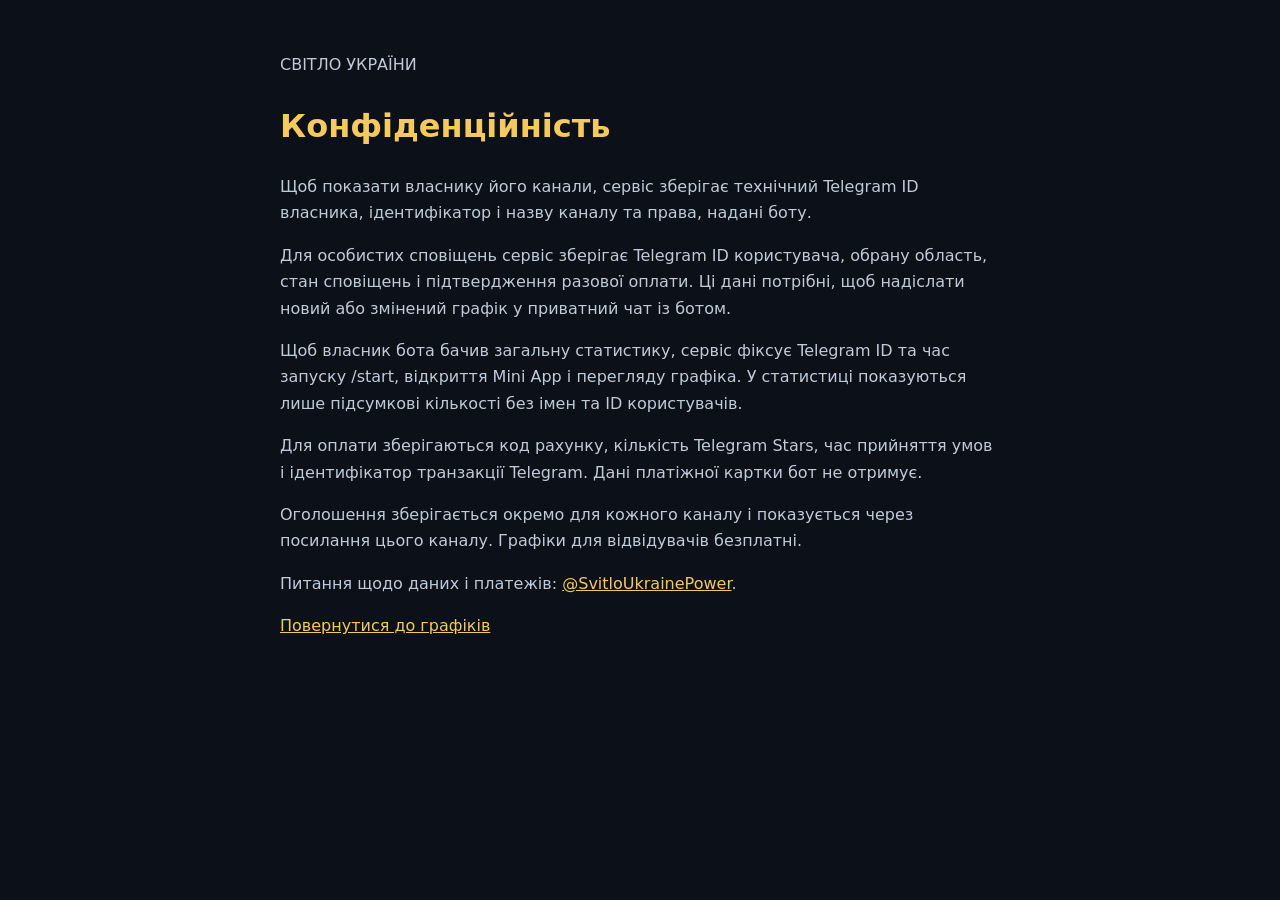
==== privacy.html @ a194680e "Publish Mini App build" ====
<!doctype html>
<html lang="uk">
  <head>
    <meta charset="UTF-8" />
    <meta name="viewport" content="width=device-width, initial-scale=1.0" />
    <meta name="theme-color" content="#0b1019" />
    <title>Конфіденційність · Світло України</title>
    <style>
      :root { color-scheme: dark; font-family: Inter, system-ui, sans-serif; background: #0b1019; color: #e8edf4; }
      body { margin: 0; padding: 24px; }
      .terms-page { max-width: 720px; margin: 28px auto; line-height: 1.65; color: #c1cad7; }
      h1 { color: #f4c95d; }
      a { color: #f4c95d; }
    </style>
  </head>
  <body>
    <main class="terms-page">
      <p class="step-label">СВІТЛО УКРАЇНИ</p>
      <h1>Конфіденційність</h1>
      <p>Щоб показати власнику його канали, сервіс зберігає технічний Telegram ID власника, ідентифікатор і назву каналу та права, надані боту.</p>
      <p>Для особистих сповіщень сервіс зберігає Telegram ID користувача, обрану область, стан сповіщень і підтвердження разової оплати. Ці дані потрібні, щоб надіслати новий або змінений графік у приватний чат із ботом.</p>
      <p>Щоб власник бота бачив загальну статистику, сервіс фіксує Telegram ID та час запуску /start, відкриття Mini App і перегляду графіка. У статистиці показуються лише підсумкові кількості без імен та ID користувачів.</p>
      <p>Для оплати зберігаються код рахунку, кількість Telegram Stars, час прийняття умов і ідентифікатор транзакції Telegram. Дані платіжної картки бот не отримує.</p>
      <p>Оголошення зберігається окремо для кожного каналу і показується через посилання цього каналу. Графіки для відвідувачів безплатні.</p>
      <p>Питання щодо даних і платежів: <a href="https://t.me/SvitloUkrainePower">@SvitloUkrainePower</a>.</p>
      <a class="inline-link" href="./">Повернутися до графіків</a>
    </main>
  </body>
</html>
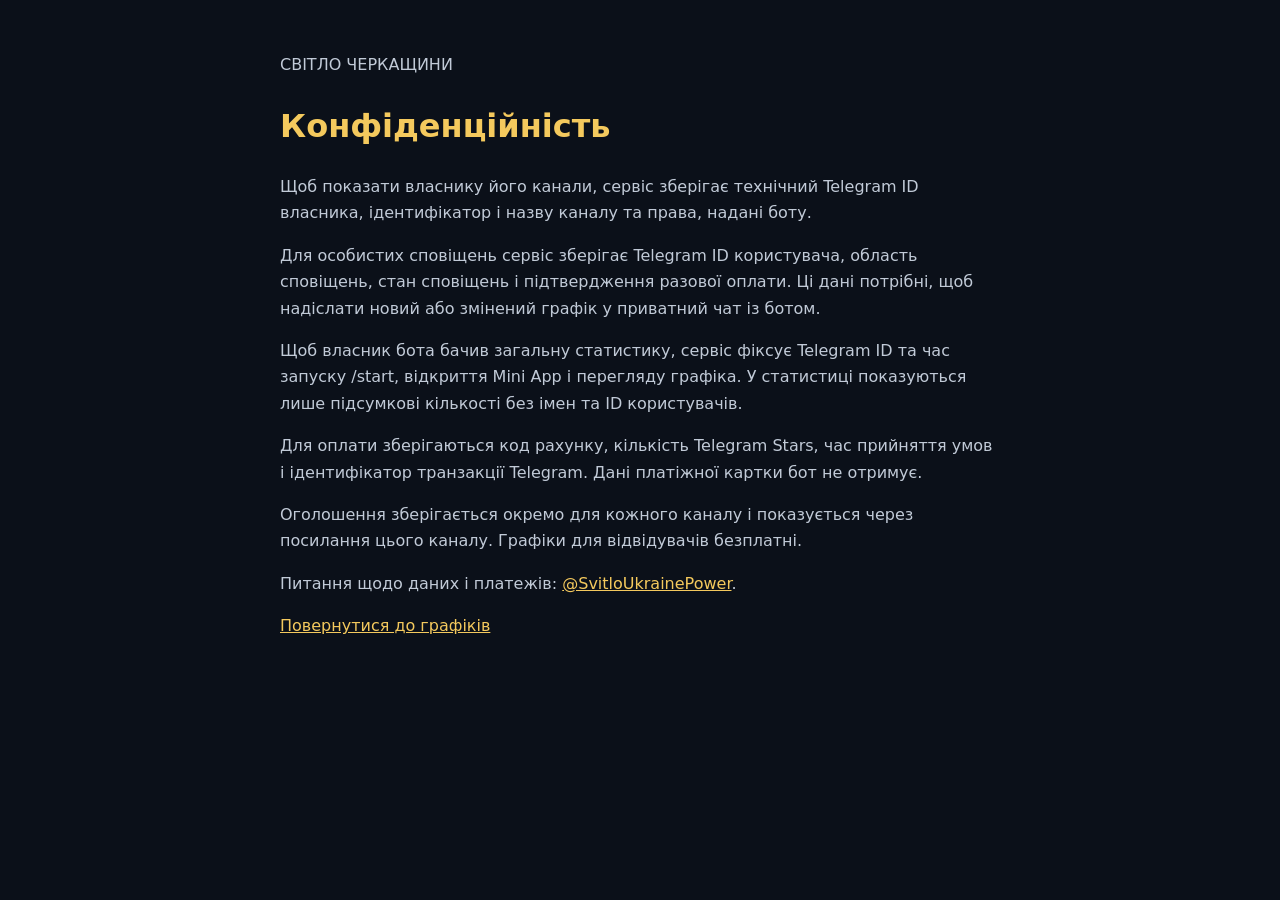
==== commit 61cae1a2: "Deploy Mini App from d7de57d3f4ae794c865d84be092651cec2ab2a28" ====
--- a/privacy.html
+++ b/privacy.html
@@ -4,7 +4,7 @@
     <meta charset="UTF-8" />
     <meta name="viewport" content="width=device-width, initial-scale=1.0" />
     <meta name="theme-color" content="#0b1019" />
-    <title>Конфіденційність · Світло України</title>
+    <title>Конфіденційність · Світло Черкащини</title>
     <style>
       :root { color-scheme: dark; font-family: Inter, system-ui, sans-serif; background: #0b1019; color: #e8edf4; }
       body { margin: 0; padding: 24px; }
@@ -15,10 +15,10 @@
   </head>
   <body>
     <main class="terms-page">
-      <p class="step-label">СВІТЛО УКРАЇНИ</p>
+      <p class="step-label">СВІТЛО ЧЕРКАЩИНИ</p>
       <h1>Конфіденційність</h1>
       <p>Щоб показати власнику його канали, сервіс зберігає технічний Telegram ID власника, ідентифікатор і назву каналу та права, надані боту.</p>
-      <p>Для особистих сповіщень сервіс зберігає Telegram ID користувача, обрану область, стан сповіщень і підтвердження разової оплати. Ці дані потрібні, щоб надіслати новий або змінений графік у приватний чат із ботом.</p>
+      <p>Для особистих сповіщень сервіс зберігає Telegram ID користувача, область сповіщень, стан сповіщень і підтвердження разової оплати. Ці дані потрібні, щоб надіслати новий або змінений графік у приватний чат із ботом.</p>
       <p>Щоб власник бота бачив загальну статистику, сервіс фіксує Telegram ID та час запуску /start, відкриття Mini App і перегляду графіка. У статистиці показуються лише підсумкові кількості без імен та ID користувачів.</p>
       <p>Для оплати зберігаються код рахунку, кількість Telegram Stars, час прийняття умов і ідентифікатор транзакції Telegram. Дані платіжної картки бот не отримує.</p>
       <p>Оголошення зберігається окремо для кожного каналу і показується через посилання цього каналу. Графіки для відвідувачів безплатні.</p>
